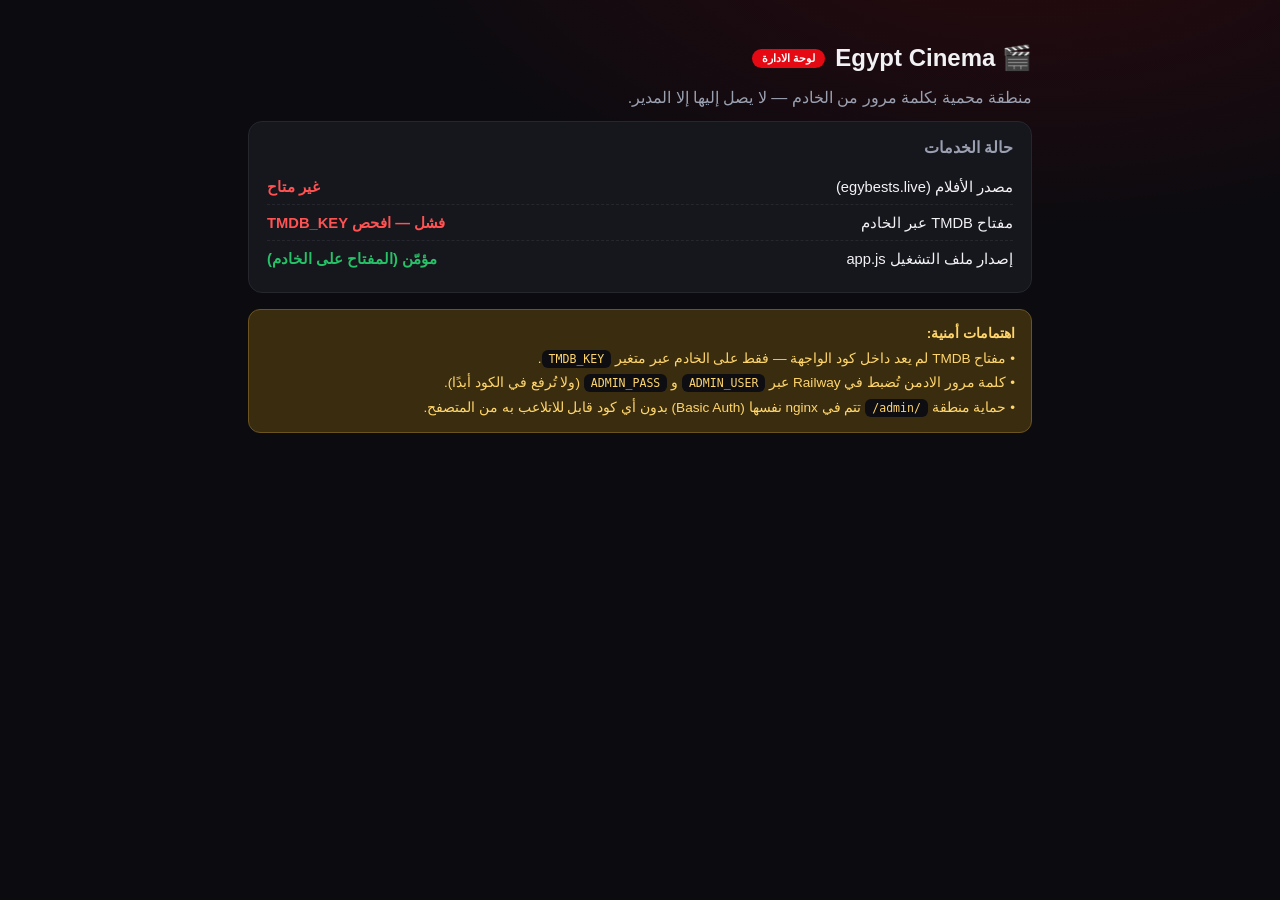
==== dashboard.html @ 8064fce2 "Add files via upload" ====
<!DOCTYPE html>
<html lang="ar" dir="rtl">
<head>
<meta charset="UTF-8">
<meta name="viewport" content="width=device-width, initial-scale=1.0">
<title>Egypt Cinema — لوحة الادارة</title>
<meta name="robots" content="noindex, nofollow">
<link rel="icon" href="data:image/svg+xml,<svg xmlns='http://www.w3.org/2000/svg' viewBox='0 0 100 100'><text y='0.9em' font-size='90'>🛠️</text></svg>">
<style>
  :root { --bg:#0b0b10; --bg2:#16161d; --txt:#f2f2f5; --mut:#9aa0b0; --ac:#e50914; --ok:#27c167; --bad:#ff5252; }
  * { box-sizing: border-box; }
  body { margin:0; font-family: 'Segoe UI', Tahoma, Arial, sans-serif; background:radial-gradient(1200px 600px at 80% -10%, #2a0a0e 0%, var(--bg) 55%); color:var(--txt); min-height:100vh; }
  .wrap { max-width:820px; margin:0 auto; padding:28px 18px 60px; }
  h1 { font-size:1.5rem; display:flex; align-items:center; gap:10px; }
  .badge { background:var(--ac); color:#fff; font-size:.7rem; padding:3px 10px; border-radius:999px; }
  .card { background:var(--bg2); border:1px solid #26262f; border-radius:14px; padding:16px 18px; margin-top:14px; }
  .card h2 { font-size:1rem; margin:0 0 12px; color:var(--mut); }
  .row { display:flex; justify-content:space-between; gap:10px; padding:9px 0; border-bottom:1px dashed #26262f; font-size:.92rem; }
  .row:last-child { border-bottom:0; }
  .ok { color:var(--ok); font-weight:700; }
  .bad { color:var(--bad); font-weight:700; }
  .warn { background:#3a2c0f; border:1px solid #6b5420; color:#ffd66b; border-radius:12px; padding:12px 16px; font-size:.85rem; line-height:1.8; margin-top:16px; }
  code { background:#0d0d12; padding:2px 7px; border-radius:6px; font-size:.85em; }
</style>
</head>
<body>
<div class="wrap">
  <h1>🎬 Egypt Cinema <span class="badge">لوحة الادارة</span></h1>
  <p style="color:var(--mut);margin:4px 0 0">منطقة محمية بكلمة مرور من الخادم — لا يصل إليها إلا المدير.</p>

  <div class="card">
    <h2>حالة الخدمات</h2>
    <div class="row"><span>مصدر الأفلام (egybests.live)</span><span id="srcStatus">… فحص تلقائي</span></div>
    <div class="row"><span>مفتاح TMDB عبر الخادم</span><span id="tmdbStatus">… فحص تلقائي</span></div>
    <div class="row"><span>إصدار ملف التشغيل app.js</span><span id="version">…</span></div>
  </div>

  <div class="warn">
    <b>اهتمامات أمنية:</b><br>
    • مفتاح TMDB لم يعد داخل كود الواجهة — فقط على الخادم عبر متغير <code>TMDB_KEY</code>.<br>
    • كلمة مرور الادمن تُضبط في Railway عبر <code>ADMIN_USER</code> و <code>ADMIN_PASS</code> (ولا تُرفع في الكود أبدًا).<br>
    • حماية منطقة <code>/admin/</code> تتم في nginx نفسها (Basic Auth) بدون أي كود قابل للاتلاعب به من المتصفح.
  </div>
</div>

<script src="dashboard.js"></script>
</body>
</html>
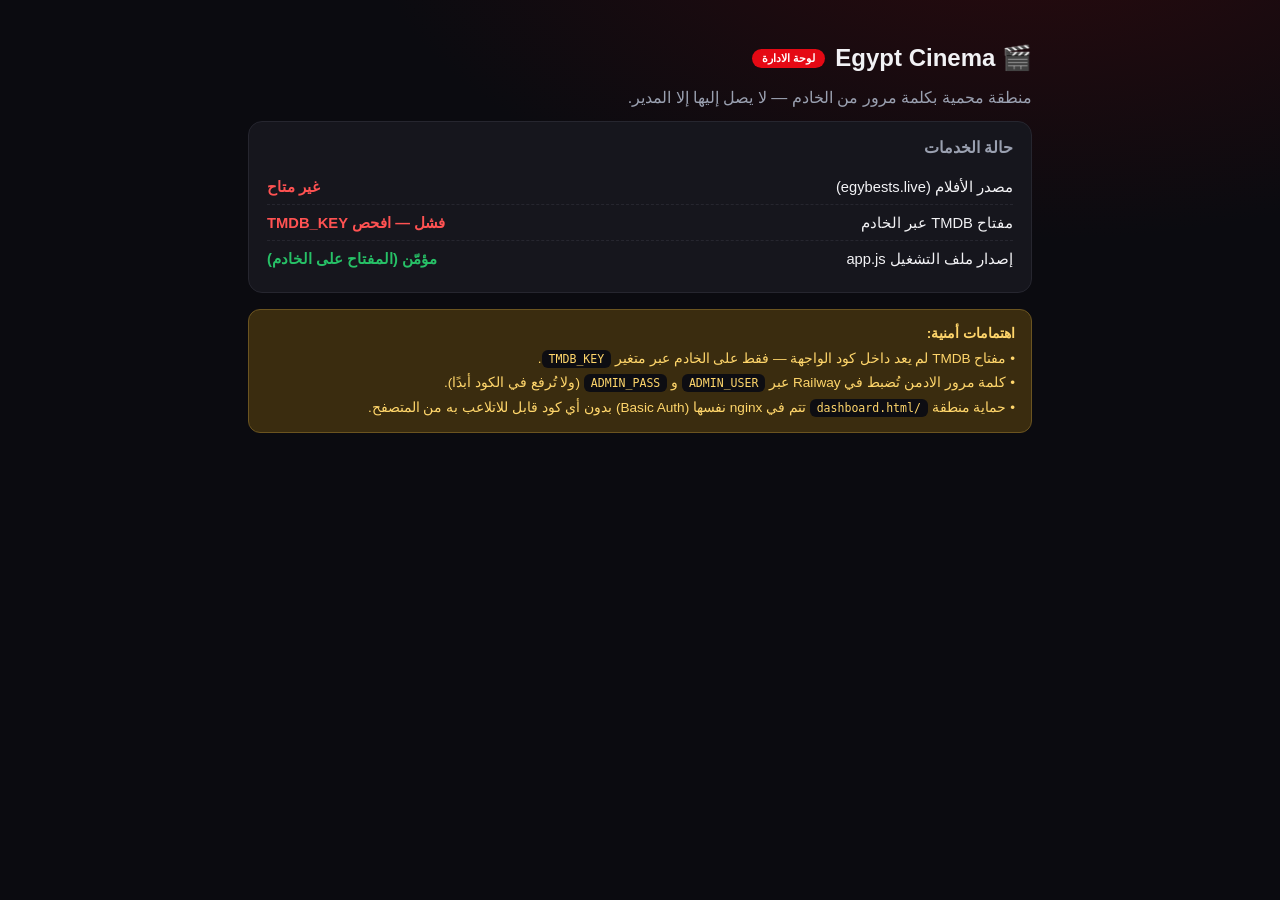
==== commit e96f9e60: "Add files via upload" ====
--- a/dashboard.html
+++ b/dashboard.html
@@ -39,7 +39,7 @@
     <b>اهتمامات أمنية:</b><br>
     • مفتاح TMDB لم يعد داخل كود الواجهة — فقط على الخادم عبر متغير <code>TMDB_KEY</code>.<br>
     • كلمة مرور الادمن تُضبط في Railway عبر <code>ADMIN_USER</code> و <code>ADMIN_PASS</code> (ولا تُرفع في الكود أبدًا).<br>
-    • حماية منطقة <code>/admin/</code> تتم في nginx نفسها (Basic Auth) بدون أي كود قابل للاتلاعب به من المتصفح.
+    • حماية منطقة <code>/dashboard.html</code> تتم في nginx نفسها (Basic Auth) بدون أي كود قابل للاتلاعب به من المتصفح.
   </div>
 </div>
 
